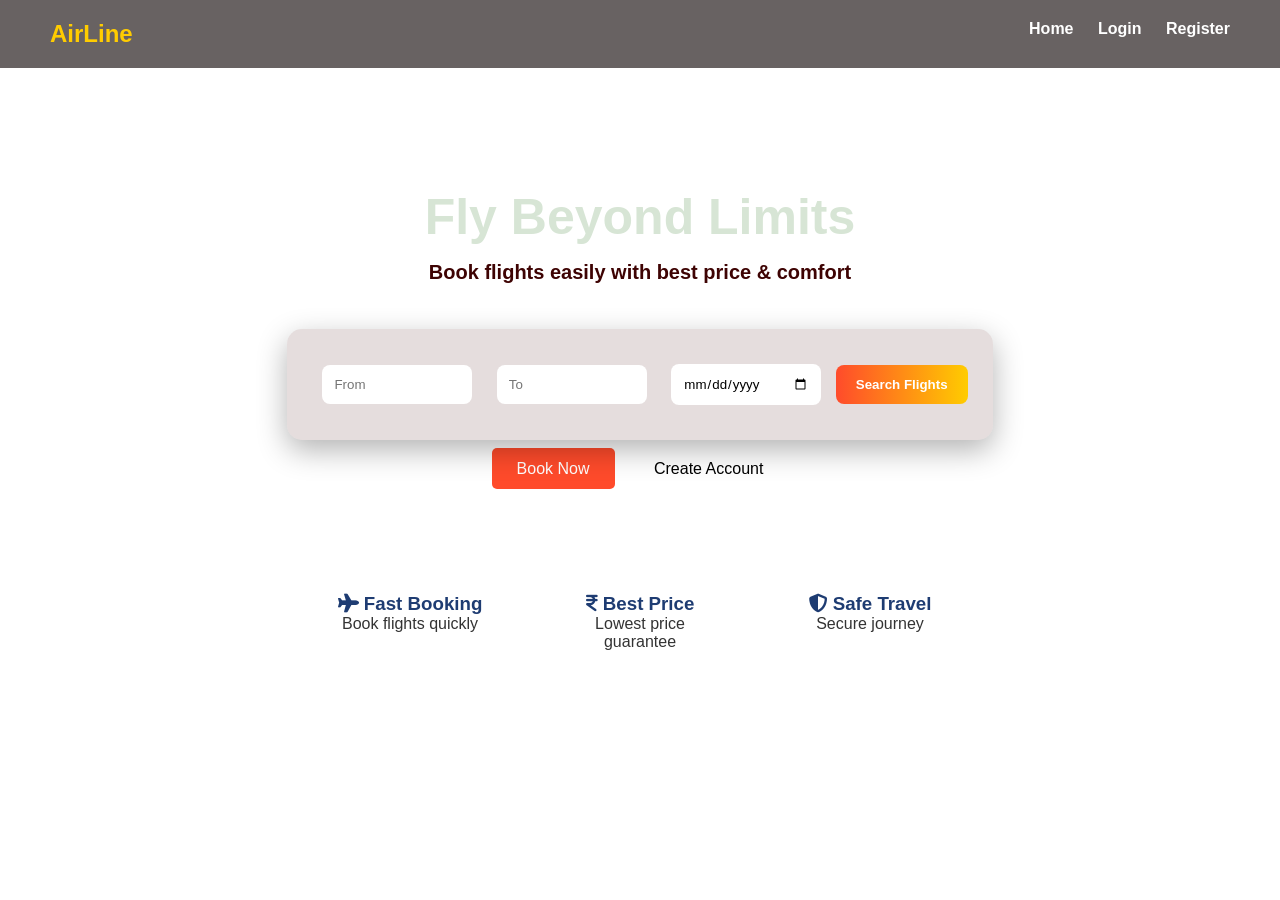
==== index.html @ 807dc282 "Updated dashboard, UI andscript" ====
<!DOCTYPE html>
<html>
<head>
    <link rel="stylesheet" href="https://cdnjs.cloudflare.com/ajax/libs/font-awesome/6.5.0/css/all.min.css">
<title>Airline System</title>
<link rel="stylesheet" href="style.css">
</head>

<body>

<div class="navbar">
    <h2> AirLine</h2>
    <div>
        <a href="#">Home</a>
        <a href="login.html">Login</a>
        <a href="register.html">Register</a>
    </div>
</div>

<div class="hero">
    <h1> Fly Beyond Limits</h1>
    <p>Book flights easily with best price & comfort</p>

    <form class="search-box" action="search.php" method="GET" onsubmit="return validateSearch()">
        <input type="text" name="source" placeholder="From">
<input type="text" name="destination" placeholder="To">
<input type="date" name="date">
<button type="submit">Search Flights</button>
    </form>

    <div class="hero-buttons">
        <a href="login.html" class="btn">Book Now</a>
        <a href="register.html" class="btn2">Create Account</a>
    </div>
</div>

<div class="features">
    <div class="feature-card">
        <h3><i class="fa-solid fa-plane"></i> Fast Booking</h3>
        <p>Book flights quickly</p>
    </div>

    <div class="feature-card">
        <h3><i class="fa-solid fa-indian-rupee-sign"></i> Best Price</h3>
        <p>Lowest price guarantee</p>
    </div>

    <div class="feature-card">
      <h3><i class="fa-solid fa-shield-halved"></i> Safe Travel</h3>
        <p>Secure journey</p>
    </div>
</div>
<script src="script.js"></script>
</body>
</html>
---- style.css ----
*{
    margin:0;
    padding:0;
    box-sizing:border-box;
    font-family: 'Poppins', sans-serif;
}

body{
    margin:0;
    padding:0;
    font-family: Arial;
    background: url("images/bg.jpg") no-repeat center center/cover;
    height:100vh;
    color:rgb(198, 162, 162);
}
/*body::before{
    content:"";
    position:absolute;
    top:0;
    left:0;
    width:100%;
    height:100%;
    background: rgba(0,0,0,0.6);
    z-index:-1;
}*/

/* NAVBAR */
.navbar{
    display:flex;
    justify-content:space-between;
    padding:20px 50px;
    background: rgba(101, 95, 95, 0.977);
}

.navbar h2{
    color:#1fe305;
}

.navbar a{
    color:rgba(198, 235, 14, 0.91);
    margin-left:20px;
    text-decoration:none;
    font-weight:bold;
}

/* HERO */
.hero{
    text-align:center;
    margin-top:100px;
}

.hero h1{
    font-size:40px;
}

/* MODERN SEARCH BOX */
.search-box{
    margin-top:30px;
    background: rgba(83, 31, 31, 0.15);
    padding:25px;
    border-radius:15px;
    backdrop-filter: blur(6px);
    display:inline-block;
    box-shadow:0 10px 30px rgba(0,0,0,0.3);
}

.search-box input{
    padding:12px;
    margin:10px;
    border:none;
    border-radius:8px;
    outline:none;
    width:150px;
}

.search-box button{
    padding:12px 20px;
    background: linear-gradient(to right, #ff4b2b, #ffcc00);
    color:white;
    border:none;
    border-radius:8px;
    cursor:pointer;
    font-weight:bold;
}

/* FLIGHT CARDS */
.container{
    display:flex;
    flex-wrap:wrap;
    justify-content:center;
    margin-top:50px;
}

.card{
    background:white;
    color:black;
    padding:20px;
    margin:20px;
    border-radius:15px;
    width:250px;
    box-shadow:0 10px 20px rgba(0,0,0,0.2);
}

.card h3{
    margin-bottom:10px;
}

.card button{
    margin-top:10px;
    padding:10px;
    width:100%;
    background:#1e3c72;
    color:white;
    border:none;
    border-radius:5px;
}
/* ADMIN PANEL */
.admin-container{
    display:flex;
}

/* SIDEBAR */
.sidebar{
    width:250px;
    height:100vh;
    background:#111;
    color:white;
    padding:20px;
}

.sidebar h2{
    margin-bottom:30px;
}

.sidebar a{
    display:block;
    color:white;
    text-decoration:none;
    margin:15px 0;
}

/* MAIN CONTENT */
.main-content{
    flex:1;
    padding:40px;
}

/* FORM BOX */
.form-box{
    background:white;
    padding:20px;
    border-radius:10px;
    width:400px;
    margin-bottom:30px;
}

.form-box input{
    width:100%;
    padding:10px;
    margin:10px 0;
    border-radius:5px;
    border:1px solid #ccc;
}

.form-box button{
    width:100%;
    padding:10px;
    background:#1e3c72;
    color:white;
    border:none;
    border-radius:5px;
}

/* TABLE */
.table-box{
    background:white;
    padding:20px;
    border-radius:10px;
}

.table-box table{
    width:100%;
    border-collapse:collapse;
}

.table-box th, td{
    padding:10px;
    border-bottom:1px solid #ddd;
    text-align:left;
}
/* AUTH PAGES */
.auth-container{
    display:flex;
    justify-content:center;
    align-items:center;
    height:100vh;
}

/* GLASS BOX */
.auth-box{
    background: rgba(255,255,255,0.1);
    padding:40px;
    border-radius:15px;
    backdrop-filter: blur(10px);
    width:300px;
    text-align:center;
    box-shadow:0 10px 30px rgba(0,0,0,0.3);
}

.auth-box h2{
    margin-bottom:20px;
}

/* INPUT */
.auth-box input{
    width:100%;
    padding:10px;
    margin:10px 0;
    border:none;
    border-radius:5px;
}

/* BUTTON */
.auth-box button{
    width:100%;
    padding:10px;
    background:#ff4b2b;
    color:white;
    border:none;
    border-radius:5px;
    cursor:pointer;
    margin-top:10px;
}

/* LINKS */
.auth-box p{
    margin-top:15px;
}

.auth-box a{
    color:#ff4b2b;
    text-decoration:none;
}
.hero{
    text-align:center;
    margin-top:120px;
}

.hero h1{
    font-size:50px;
    margin-bottom:10px;
}

.hero p{
    font-size:18px;
    margin-bottom:30px;
}

.hero-buttons{
    margin-top:20px;
}

.btn{
    padding:12px 25px;
    background:#ff4b2b;
    color:white;
    text-decoration:none;
    border-radius:5px;
    margin-right:10px;
}

.btn2{
    padding:12px 25px;
    background:white;
    color:black;
    text-decoration:none;
    border-radius:5px;
}
.hero{
    text-align:center;
    margin-top:120px;
}

.hero h1{
    font-size:50px;
}

.hero p{
    margin:15px 0;
}

/* BUTTONS */
.hero-buttons{
    margin-top:20px;
}

.btn{
    padding:12px 25px;
    background:#ff4b2b;
    color:white;
    text-decoration:none;
    border-radius:5px;
    margin-right:10px;
}

.btn2{
    padding:12px 25px;
    background:white;
    color:black;
    text-decoration:none;
    border-radius:5px;
}

/* FEATURES */
.features{
    display:flex;
    justify-content:center;
    margin-top:80px;
}

.feature-card{
    background:white;
    color:black;
    padding:20px;
    margin:15px;
    border-radius:10px;
    width:200px;
    text-align:center;
}
.hero h1 i{
    color:#2bf1ff;
    margin-right:10px;
}
/* TEXT COLORS */

/* HERO */
.hero h1{
    font-size:50px;
    color:#d7e5d5;
}

.hero p{
    font-size:20px;
    font-weight: bold;
    color:#3e0303;
}

/* NAVBAR */
.navbar h2{
    color:#ffcc00;
}

.navbar a{
    color:white;
}

.navbar a:hover{
    color:#ff4b2b;
}

/* FEATURES */
.feature-card h3{
    color:#1e3c72;
}

.feature-card p{
    color:#333;
}
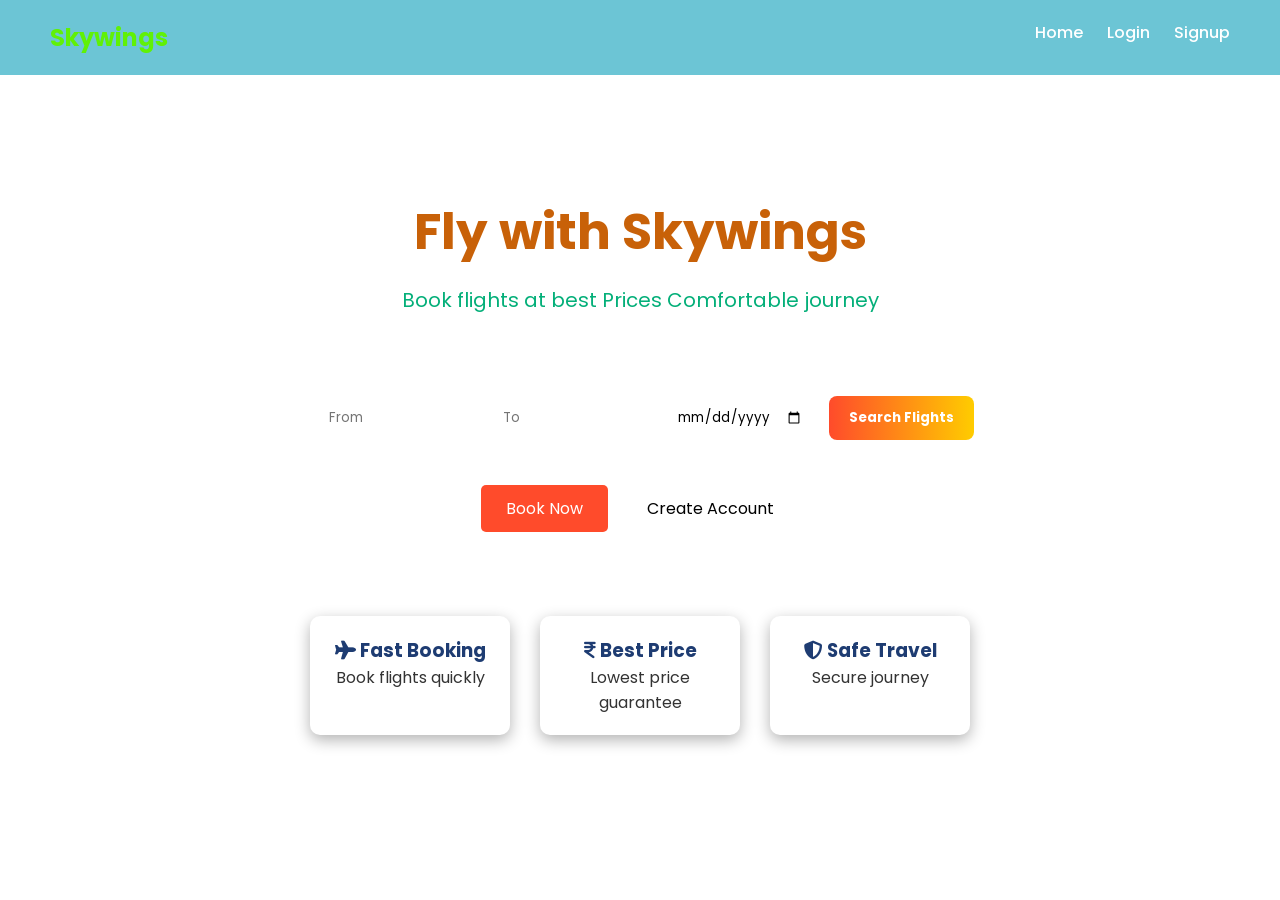
==== commit c5611a08: "update" ====
--- a/index.html
+++ b/index.html
@@ -1,6 +1,7 @@
 <!DOCTYPE html>
 <html>
 <head>
+    <link href="https://fonts.googleapis.com/css2?family=Poppins:wght@300;400;600&display=swap" rel="stylesheet">
     <link rel="stylesheet" href="https://cdnjs.cloudflare.com/ajax/libs/font-awesome/6.5.0/css/all.min.css">
 <title>Airline System</title>
 <link rel="stylesheet" href="style.css">
@@ -9,17 +10,17 @@
 <body>
 
 <div class="navbar">
-    <h2> AirLine</h2>
+    <h2> Skywings </h2>
     <div>
         <a href="#">Home</a>
         <a href="login.html">Login</a>
-        <a href="register.html">Register</a>
+        <a href="register.html">Signup</a>
     </div>
 </div>
 
 <div class="hero">
-    <h1> Fly Beyond Limits</h1>
-    <p>Book flights easily with best price & comfort</p>
+    <h1> Fly with Skywings</h1>
+    <p>Book flights at best Prices Comfortable journey</p>
 
     <form class="search-box" action="search.php" method="GET" onsubmit="return validateSearch()">
         <input type="text" name="source" placeholder="From">
--- a/style.css
+++ b/style.css
@@ -1,3 +1,7 @@
+/* GOOGLE FONT */
+@import url('https://fonts.googleapis.com/css2?family=Poppins:wght@300;400;600&display=swap');
+
+/* RESET */
 *{
     margin:0;
     padding:0;
@@ -5,63 +9,62 @@
     font-family: 'Poppins', sans-serif;
 }
 
+/* BODY */
 body{
-    margin:0;
-    padding:0;
-    font-family: Arial;
     background: url("images/bg.jpg") no-repeat center center/cover;
     height:100vh;
-    color:rgb(198, 162, 162);
-}
-/*body::before{
-    content:"";
-    position:absolute;
-    top:0;
-    left:0;
-    width:100%;
-    height:100%;
-    background: rgba(0,0,0,0.6);
-    z-index:-1;
-}*/
+    color:white;
+}
 
 /* NAVBAR */
 .navbar{
     display:flex;
     justify-content:space-between;
     padding:20px 50px;
-    background: rgba(101, 95, 95, 0.977);
+    background: rgba(11, 159, 185, 0.6);
+    backdrop-filter: blur(10px);
 }
 
 .navbar h2{
-    color:#1fe305;
+    color:#60f106;   /* CHANGE HERE */
 }
 
 .navbar a{
-    color:rgba(198, 235, 14, 0.91);
+    color:white;   /* CHANGE HERE */
     margin-left:20px;
     text-decoration:none;
-    font-weight:bold;
+    font-weight:500;
+}
+
+.navbar a:hover{
+    color:#ff4b2b;   /* CHANGE HERE */
 }
 
 /* HERO */
 .hero{
     text-align:center;
-    margin-top:100px;
+    margin-top:120px;
 }
 
 .hero h1{
-    font-size:40px;
-}
-
-/* MODERN SEARCH BOX */
+    font-size:50px;
+    color:#c86108;   /* CHANGE HERE */
+}
+
+.hero p{
+    font-size:20px;
+    margin:15px 0;
+    color:rgb(4, 175, 121);   /* CHANGE HERE */
+}
+
+/* SEARCH BOX */
 .search-box{
     margin-top:30px;
-    background: rgba(83, 31, 31, 0.15);
+    background: rgba(255,255,255,0.1);
     padding:25px;
     border-radius:15px;
-    backdrop-filter: blur(6px);
+    backdrop-filter: blur(8px);
     display:inline-block;
-    box-shadow:0 10px 30px rgba(0,0,0,0.3);
 }
 
 .search-box input{
@@ -75,7 +78,7 @@
 
 .search-box button{
     padding:12px 20px;
-    background: linear-gradient(to right, #ff4b2b, #ffcc00);
+    background: linear-gradient(to right, #ff4b2b, #ffcc00);  /* CHANGE HERE */
     color:white;
     border:none;
     border-radius:8px;
@@ -83,6 +86,54 @@
     font-weight:bold;
 }
 
+/* BUTTONS */
+.hero-buttons{
+    margin-top:20px;
+}
+
+.btn{
+    padding:12px 25px;
+    background:#ff4b2b;   /* CHANGE HERE */
+    color:white;
+    text-decoration:none;
+    border-radius:5px;
+    margin-right:10px;
+}
+
+.btn2{
+    padding:12px 25px;
+    background:white;   /* CHANGE HERE */
+    color:black;        /* CHANGE HERE */
+    text-decoration:none;
+    border-radius:5px;
+}
+
+/* FEATURES */
+.features{
+    display:flex;
+    justify-content:center;
+    margin-top:80px;
+}
+
+.feature-card{
+    background:white;   /* CHANGE HERE */
+    color:black;        /* CHANGE HERE */
+    padding:20px;
+    margin:15px;
+    border-radius:10px;
+    width:200px;
+    text-align:center;
+    box-shadow:0 5px 15px rgba(0,0,0,0.3);
+}
+
+.feature-card h3{
+    color:#1e3c72;   /* CHANGE HERE */
+}
+
+.feature-card p{
+    color:#333;      /* CHANGE HERE */
+}
+
 /* FLIGHT CARDS */
 .container{
     display:flex;
@@ -92,7 +143,7 @@
 }
 
 .card{
-    background:white;
+    background:white;   /* CHANGE HERE */
     color:black;
     padding:20px;
     margin:20px;
@@ -101,93 +152,16 @@
     box-shadow:0 10px 20px rgba(0,0,0,0.2);
 }
 
-.card h3{
-    margin-bottom:10px;
-}
-
 .card button{
     margin-top:10px;
     padding:10px;
     width:100%;
-    background:#1e3c72;
-    color:white;
-    border:none;
-    border-radius:5px;
-}
-/* ADMIN PANEL */
-.admin-container{
-    display:flex;
-}
-
-/* SIDEBAR */
-.sidebar{
-    width:250px;
-    height:100vh;
-    background:#111;
-    color:white;
-    padding:20px;
-}
-
-.sidebar h2{
-    margin-bottom:30px;
-}
-
-.sidebar a{
-    display:block;
-    color:white;
-    text-decoration:none;
-    margin:15px 0;
-}
-
-/* MAIN CONTENT */
-.main-content{
-    flex:1;
-    padding:40px;
-}
-
-/* FORM BOX */
-.form-box{
-    background:white;
-    padding:20px;
-    border-radius:10px;
-    width:400px;
-    margin-bottom:30px;
-}
-
-.form-box input{
-    width:100%;
-    padding:10px;
-    margin:10px 0;
-    border-radius:5px;
-    border:1px solid #ccc;
-}
-
-.form-box button{
-    width:100%;
-    padding:10px;
-    background:#1e3c72;
-    color:white;
-    border:none;
-    border-radius:5px;
-}
-
-/* TABLE */
-.table-box{
-    background:white;
-    padding:20px;
-    border-radius:10px;
-}
-
-.table-box table{
-    width:100%;
-    border-collapse:collapse;
-}
-
-.table-box th, td{
-    padding:10px;
-    border-bottom:1px solid #ddd;
-    text-align:left;
-}
+    background:#1e3c72;   /* CHANGE HERE */
+    color:white;
+    border:none;
+    border-radius:5px;
+}
+
 /* AUTH PAGES */
 .auth-container{
     display:flex;
@@ -196,7 +170,6 @@
     height:100vh;
 }
 
-/* GLASS BOX */
 .auth-box{
     background: rgba(255,255,255,0.1);
     padding:40px;
@@ -204,14 +177,8 @@
     backdrop-filter: blur(10px);
     width:300px;
     text-align:center;
-    box-shadow:0 10px 30px rgba(0,0,0,0.3);
-}
-
-.auth-box h2{
-    margin-bottom:20px;
-}
-
-/* INPUT */
+}
+
 .auth-box input{
     width:100%;
     padding:10px;
@@ -220,149 +187,15 @@
     border-radius:5px;
 }
 
-/* BUTTON */
 .auth-box button{
     width:100%;
     padding:10px;
-    background:#ff4b2b;
-    color:white;
-    border:none;
-    border-radius:5px;
-    cursor:pointer;
-    margin-top:10px;
-}
-
-/* LINKS */
-.auth-box p{
-    margin-top:15px;
+    background:#ff4b2b;   /* CHANGE HERE */
+    color:white;
+    border:none;
+    border-radius:5px;
 }
 
 .auth-box a{
-    color:#ff4b2b;
-    text-decoration:none;
-}
-.hero{
-    text-align:center;
-    margin-top:120px;
-}
-
-.hero h1{
-    font-size:50px;
-    margin-bottom:10px;
-}
-
-.hero p{
-    font-size:18px;
-    margin-bottom:30px;
-}
-
-.hero-buttons{
-    margin-top:20px;
-}
-
-.btn{
-    padding:12px 25px;
-    background:#ff4b2b;
-    color:white;
-    text-decoration:none;
-    border-radius:5px;
-    margin-right:10px;
-}
-
-.btn2{
-    padding:12px 25px;
-    background:white;
-    color:black;
-    text-decoration:none;
-    border-radius:5px;
-}
-.hero{
-    text-align:center;
-    margin-top:120px;
-}
-
-.hero h1{
-    font-size:50px;
-}
-
-.hero p{
-    margin:15px 0;
-}
-
-/* BUTTONS */
-.hero-buttons{
-    margin-top:20px;
-}
-
-.btn{
-    padding:12px 25px;
-    background:#ff4b2b;
-    color:white;
-    text-decoration:none;
-    border-radius:5px;
-    margin-right:10px;
-}
-
-.btn2{
-    padding:12px 25px;
-    background:white;
-    color:black;
-    text-decoration:none;
-    border-radius:5px;
-}
-
-/* FEATURES */
-.features{
-    display:flex;
-    justify-content:center;
-    margin-top:80px;
-}
-
-.feature-card{
-    background:white;
-    color:black;
-    padding:20px;
-    margin:15px;
-    border-radius:10px;
-    width:200px;
-    text-align:center;
-}
-.hero h1 i{
-    color:#2bf1ff;
-    margin-right:10px;
-}
-/* TEXT COLORS */
-
-/* HERO */
-.hero h1{
-    font-size:50px;
-    color:#d7e5d5;
-}
-
-.hero p{
-    font-size:20px;
-    font-weight: bold;
-    color:#3e0303;
-}
-
-/* NAVBAR */
-.navbar h2{
-    color:#ffcc00;
-}
-
-.navbar a{
-    color:white;
-}
-
-.navbar a:hover{
-    color:#ff4b2b;
-}
-
-/* FEATURES */
-.feature-card h3{
-    color:#1e3c72;
-}
-
-.feature-card p{
-    color:#333;
+    color:#ff4b2b;   /* CHANGE HERE */
 }
